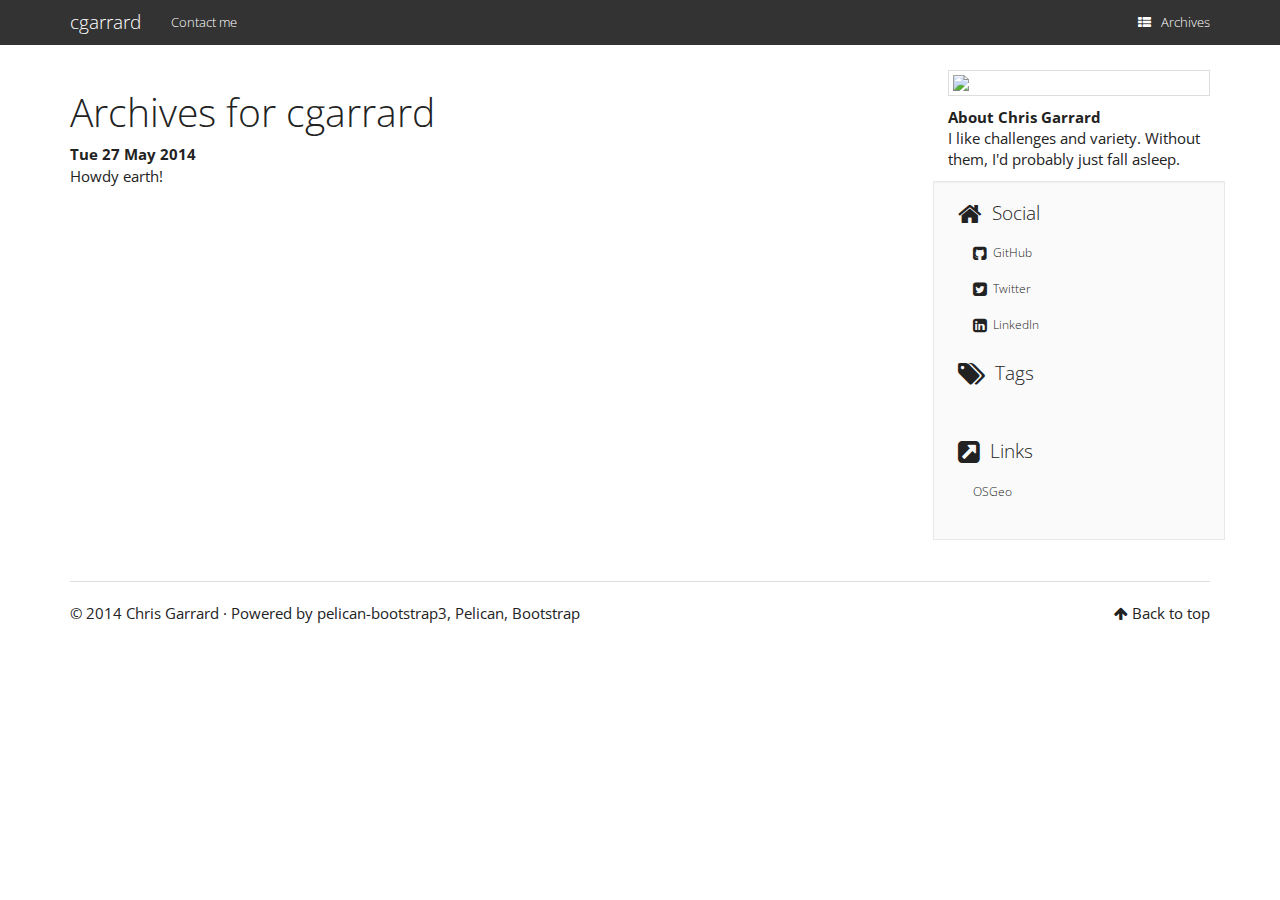
==== 2014/index.html @ 85fe24a0 "first commit" ====
<!DOCTYPE html>
<html xmlns="http://www.w3.org/1999/xhtml"
      xmlns:og="http://ogp.me/ns#"
      xmlns:fb="https://www.facebook.com/2008/fbml">
<head>
    <title>Archives - cgarrard</title>
    <!-- Using the latest rendering mode for IE -->
    <meta http-equiv="X-UA-Compatible" content="IE=edge">
    <meta charset="utf-8">
    <meta name="viewport" content="width=device-width, initial-scale=1.0">
    
    <link href="/images/favicon.ico" rel="icon">

    <!-- Open Graph tags -->
        <meta property="og:site_name" content="cgarrard" />
            <meta property="og:type" content="website"/>
            <meta property="og:title" content="cgarrard"/>
            <meta property="og:url" content=""/>
            <meta property="og:description" content="cgarrard"/>

    <!-- Bootstrap -->
        <link rel="stylesheet" href="/theme/css/bootstrap.yeti.min.css" type="text/css"/>
    <link href="/theme/css/font-awesome.min.css" rel="stylesheet">

    <link href="/theme/css/pygments/default.css" rel="stylesheet">
        <link href="/theme/css/typogrify.css" rel="stylesheet">
    <link rel="stylesheet" href="/theme/css/style.css" type="text/css"/>
        <link href="/static/custom.css" rel="stylesheet">


</head>
<body>

<div class="navbar navbar-default navbar-fixed-top" role="navigation">
    <div class="container">
        <div class="navbar-header">
            <button type="button" class="navbar-toggle" data-toggle="collapse" data-target=".navbar-ex1-collapse">
                <span class="sr-only">Toggle navigation</span>
                <span class="icon-bar"></span>
                <span class="icon-bar"></span>
                <span class="icon-bar"></span>
            </button>
            <a href="/" class="navbar-brand">
cgarrard            </a>
        </div>
        <div class="collapse navbar-collapse navbar-ex1-collapse">
            <ul class="nav navbar-nav">
                         <li><a href="/pages/contact-me.html">
                             Contact&nbsp;me
                          </a></li>
            </ul>
            <ul class="nav navbar-nav navbar-right">
                <li><a href="/archives.html"><i class="fa fa-th-list"></i><span class="icon-label">Archives</span></a></li>
            </ul>
        </div>
        <!-- /.navbar-collapse -->
    </div>
</div> <!-- /.navbar -->

<div class="container">
    <div class="row">
        <div class="col-sm-9">

    <section id="content">
        <h1>Archives for cgarrard</h1>

        <dl>
                <dt>Tue 27 May 2014</dt>
                <dd><a href='/2014/May/howdy-earth/'>Howdy&nbsp;earth!</a></dd>
        </dl>
    </section>
        </div>
        <div class="col-sm-3" id="aboutme">
    <p>
        <img width="100%" class="img-thumbnail" src="http://localhost:8000/images/garrard_small.jpg"/>
    </p>
<p>
    <strong>About Chris Garrard</strong><br/>
    I like challenges and variety. Without them, I'd probably just fall asleep.
</p>        </div>
        <div class="col-sm-3 well well-sm" id="sidebar">

<aside>
    <section>
        <ul class="list-group list-group-flush">
                <li class="list-group-item"><h4><i class="fa fa-home fa-lg"></i><span class="icon-label">Social</span></h4>
                  <ul class="list-group" id="social">
                    <li class="list-group-item"><a href="https://github.com/cgarrard"><i class="fa fa-github-square fa-lg"></i> GitHub</a></li>
                    <li class="list-group-item"><a href="http://twitter.com/cmgarrard"><i class="fa fa-twitter-square fa-lg"></i> Twitter</a></li>
                    <li class="list-group-item"><a href="www.linkedin.com/in/chrisgarrard/"><i class="fa fa-linkedin-square fa-lg"></i> LinkedIn</a></li>
                  </ul>
                </li>



                <li class="list-group-item"><a href="/"><h4><i class="fa fa-tags fa-lg"></i><span class="icon-label">Tags</span></h4></a>
                    <ul class="list-group list-inline tagcloud" id="tags">
                        <li class="list-group-item tag-4">
                            <a href="/tag//">
                                
                            </a>
                        </li>
                    </ul>
                </li>    
    <li class="list-group-item"><h4><i class="fa fa-external-link-square fa-lg"></i><span class="icon-label">Links</span></h4>
      <ul class="list-group" id="links">
        <li class="list-group-item">
            <a href="http://www.osgeo.org/" target="_blank">
                OSGeo
            </a>
        </li>
      </ul>
    </li>

        </ul>
    </section>

</aside>        </div>
    </div>
</div>
<footer>
   <div class="container">
      <hr>
      <div class="row">
         <div class="col-xs-10">&copy; 2014 Chris Garrard
            &middot; Powered by <a href="https://github.com/DandyDev/pelican-bootstrap3" target="_blank">pelican-bootstrap3</a>,
            <a href="http://docs.getpelican.com/" target="_blank">Pelican</a>,
            <a href="http://getbootstrap.com" target="_blank">Bootstrap</a>         </div>
         <div class="col-xs-2"><p class="pull-right"><i class="fa fa-arrow-up"></i> <a href="#">Back to top</a></p></div>
      </div>
   </div>
</footer>
<script src="/theme/js/jquery.min.js"></script>

<!-- Include all compiled plugins (below), or include individual files as needed -->
<script src="/theme/js/bootstrap.min.js"></script>

<!-- Enable responsive features in IE8 with Respond.js (https://github.com/scottjehl/Respond) -->
<script src="/theme/js/respond.min.js"></script>

    <!-- Disqus -->
    <script type="text/javascript">
        /* * * CONFIGURATION VARIABLES: EDIT BEFORE PASTING INTO YOUR WEBPAGE * * */
        var disqus_shortname = 'cgarrard'; // required: replace example with your forum shortname

        /* * * DON'T EDIT BELOW THIS LINE * * */
        (function () {
            var s = document.createElement('script');
            s.async = true;
            s.type = 'text/javascript';
            s.src = '//' + disqus_shortname + '.disqus.com/count.js';
            (document.getElementsByTagName('HEAD')[0] || document.getElementsByTagName('BODY')[0]).appendChild(s);
        }());
    </script>
    <!-- End Disqus Code -->
    <!-- Google Analytics Universal -->
    <script type="text/javascript">
        (function(i,s,o,g,r,a,m){i['GoogleAnalyticsObject']=r;i[r]=i[r]||function(){
        (i[r].q=i[r].q||[]).push(arguments)},i[r].l=1*new Date();a=s.createElement(o),
        m=s.getElementsByTagName(o)[0];a.async=1;a.src=g;m.parentNode.insertBefore(a,m)
        })(window,document,'script','//www.google-analytics.com/analytics.js','ga');

        ga('create', 'UA-51349186-1', '');
        ga('send', 'pageview');
    </script>
    <!-- End Google Analytics Universal Code -->
</body>
</html>
---- theme/css/pygments/default.css ----
.highlight pre .hll { background-color: #ffffcc }
.highlight pre, .highlighttable pre { background: #f8f8f8; }
.highlight pre .c { color: #408080; font-style: italic } /* Comment */
.highlight pre .err { border: 1px solid #FF0000 } /* Error */
.highlight pre .k { color: #008000; font-weight: bold } /* Keyword */
.highlight pre .o { color: #666666 } /* Operator */
.highlight pre .cm { color: #408080; font-style: italic } /* Comment.Multiline */
.highlight pre .cp { color: #BC7A00 } /* Comment.Preproc */
.highlight pre .c1 { color: #408080; font-style: italic } /* Comment.Single */
.highlight pre .cs { color: #408080; font-style: italic } /* Comment.Special */
.highlight pre .gd { color: #A00000 } /* Generic.Deleted */
.highlight pre .ge { font-style: italic } /* Generic.Emph */
.highlight pre .gr { color: #FF0000 } /* Generic.Error */
.highlight pre .gh { color: #000080; font-weight: bold } /* Generic.Heading */
.highlight pre .gi { color: #00A000 } /* Generic.Inserted */
.highlight pre .go { color: #888888 } /* Generic.Output */
.highlight pre .gp { color: #000080; font-weight: bold } /* Generic.Prompt */
.highlight pre .gs { font-weight: bold } /* Generic.Strong */
.highlight pre .gu { color: #800080; font-weight: bold } /* Generic.Subheading */
.highlight pre .gt { color: #0044DD } /* Generic.Traceback */
.highlight pre .kc { color: #008000; font-weight: bold } /* Keyword.Constant */
.highlight pre .kd { color: #008000; font-weight: bold } /* Keyword.Declaration */
.highlight pre .kn { color: #008000; font-weight: bold } /* Keyword.Namespace */
.highlight pre .kp { color: #008000 } /* Keyword.Pseudo */
.highlight pre .kr { color: #008000; font-weight: bold } /* Keyword.Reserved */
.highlight pre .kt { color: #B00040 } /* Keyword.Type */
.highlight pre .m { color: #666666 } /* Literal.Number */
.highlight pre .s { color: #BA2121 } /* Literal.String */
.highlight pre .na { color: #7D9029 } /* Name.Attribute */
.highlight pre .nb { color: #008000 } /* Name.Builtin */
.highlight pre .nc { color: #0000FF; font-weight: bold } /* Name.Class */
.highlight pre .no { color: #880000 } /* Name.Constant */
.highlight pre .nd { color: #AA22FF } /* Name.Decorator */
.highlight pre .ni { color: #999999; font-weight: bold } /* Name.Entity */
.highlight pre .ne { color: #D2413A; font-weight: bold } /* Name.Exception */
.highlight pre .nf { color: #0000FF } /* Name.Function */
.highlight pre .nl { color: #A0A000 } /* Name.Label */
.highlight pre .nn { color: #0000FF; font-weight: bold } /* Name.Namespace */
.highlight pre .nt { color: #008000; font-weight: bold } /* Name.Tag */
.highlight pre .nv { color: #19177C } /* Name.Variable */
.highlight pre .ow { color: #AA22FF; font-weight: bold } /* Operator.Word */
.highlight pre .w { color: #bbbbbb } /* Text.Whitespace */
.highlight pre .mf { color: #666666 } /* Literal.Number.Float */
.highlight pre .mh { color: #666666 } /* Literal.Number.Hex */
.highlight pre .mi { color: #666666 } /* Literal.Number.Integer */
.highlight pre .mo { color: #666666 } /* Literal.Number.Oct */
.highlight pre .sb { color: #BA2121 } /* Literal.String.Backtick */
.highlight pre .sc { color: #BA2121 } /* Literal.String.Char */
.highlight pre .sd { color: #BA2121; font-style: italic } /* Literal.String.Doc */
.highlight pre .s2 { color: #BA2121 } /* Literal.String.Double */
.highlight pre .se { color: #BB6622; font-weight: bold } /* Literal.String.Escape */
.highlight pre .sh { color: #BA2121 } /* Literal.String.Heredoc */
.highlight pre .si { color: #BB6688; font-weight: bold } /* Literal.String.Interpol */
.highlight pre .sx { color: #008000 } /* Literal.String.Other */
.highlight pre .sr { color: #BB6688 } /* Literal.String.Regex */
.highlight pre .s1 { color: #BA2121 } /* Literal.String.Single */
.highlight pre .ss { color: #19177C } /* Literal.String.Symbol */
.highlight pre .bp { color: #008000 } /* Name.Builtin.Pseudo */
.highlight pre .vc { color: #19177C } /* Name.Variable.Class */
.highlight pre .vg { color: #19177C } /* Name.Variable.Global */
.highlight pre .vi { color: #19177C } /* Name.Variable.Instance */
.highlight pre .il { color: #666666 } /* Literal.Number.Integer.Long */
---- theme/css/typogrify.css ----
.caps {font-size:.92em;}
.amp {color:#666; font-size:1.05em;font-family:"Warnock Pro", "Goudy Old Style","Palatino","Book Antiqua",serif; font-style:italic;}    
.dquo {margin-left:-.38em;}
---- theme/css/style.css ----
body {
    padding-top: 70px;
}

#sidebar .list-group, #sidebar .list-group-item {
    background-color: transparent;
}

/* for list-groups nested within a list-group-item, reset the bottom margin */
.list-group-item > .list-group {
    margin-bottom: 0px;
}

/* for list-group-items nested within a list-group-item, reset the bottom
   padding of the last item, b/c the containing item has paddimg already 
 */
.list-group-item .list-group-item:last-child {
    padding-bottom: 0px;
}

.list-group-item {
    border: none;
}

.tag-0 {
    font-size: 16pt;
}

.tag-1 {
    font-size: 13pt;
}

.tag-2 {
    font-size: 10pt;
}

.tag-3 {
    font-size: 8pt;
}

.tag-4 {
    font-size: 6pt;
}

#sidebar {
    padding-top: 0px;
    -ms-word-break: break-all;
    word-break: break-all;
    word-break: break-word;
    -webkit-hyphens: auto;
    -moz-hyphens: auto;
    -ms-hyphens: auto;
    hyphens: auto;
}

#sidebar a {
    color: inherit;
}

.icon-label {
    margin-left: 10px;
}

/* Example for how to control spacing between icon and label in specific
   lists in the sidebar. To change, override in your CUSTOM_CSS           */
#sidebar #social i {
    margin-right: 3px;
}

a, a:hover {
    color: inherit;
}

.entry-content a {
    text-decoration: none;
    border-bottom: 1px dotted;
}

.entry-content a:hover {
    text-decoration: none;
    border-bottom: 1px solid;
}

.entry-content img {
    max-width: 100%;
    height: auto;
}

.entry-content figcaption, .caption {
    font-size: small;
    margin-bottom: 2px;
}

.floatright, .align-right {
    float: right;
}

.floatleft, .align-left {
    float: left;
}

.floatcenter, .align-center {
    display: block;
    margin-left: auto;
    margin-right: auto;
}

figure.floatright, .align-right {
    margin-left: 4px;
}

figure.floatleft, .align-left {
    margin-right: 4px;
}

figure.floatcenter, .align-center {
    margin-bottom: 11px;
}

.highlighttable pre {
    /* Removes bootstrap default margin-bottom */
    margin-bottom: 0px;
}

.highlighttable {
    /* Adds them margin-bottom to highlightable instead of <pre> */
    margin-bottom: 11px;
}

.highlighttable {
    width: 100%;
}

#categories ul, #tags ul {
    list-style: none;
    padding: 0;
    margin-left: 0;
}

.docutils.footnote td.label {
    display: table-cell;
    font-size: inherit;
    font-weight: inherit;
    line-height: inherit;
    color: inherit;
    text-align: inherit;
    white-space: inherit;
    border-radius: inherit;
}

.categories-timestamp {
    color: #AAAAAA;
    font-size: 0.9em;
    margin-right: 10px;
}

.tagcloud li {
    padding: 0px;
}
---- static/custom.css ----
article .well {
    padding: 0;
    background-color: inherit;
    border: none;
    -webkit-box-shadow: none;
    -box-shadow: none;
    font-size: 12px;
}

/*article .well footer .label {
    display: none;
}
*/
/*article .well footer a {
    float: right;
}*/

/*article .well footer .published {
    padding-right: 20px;
}
*/
/*article .well footer .published i {
    display: none;
}*/

.post-info .label, .post-info i {
    display: none;
}

.post-info .published {
    padding-right: 20px;
}

.page-header {
    margin-bottom: 0;
}

/*a:hover {
    color: #336600;
    text-decoration: none;
}*/
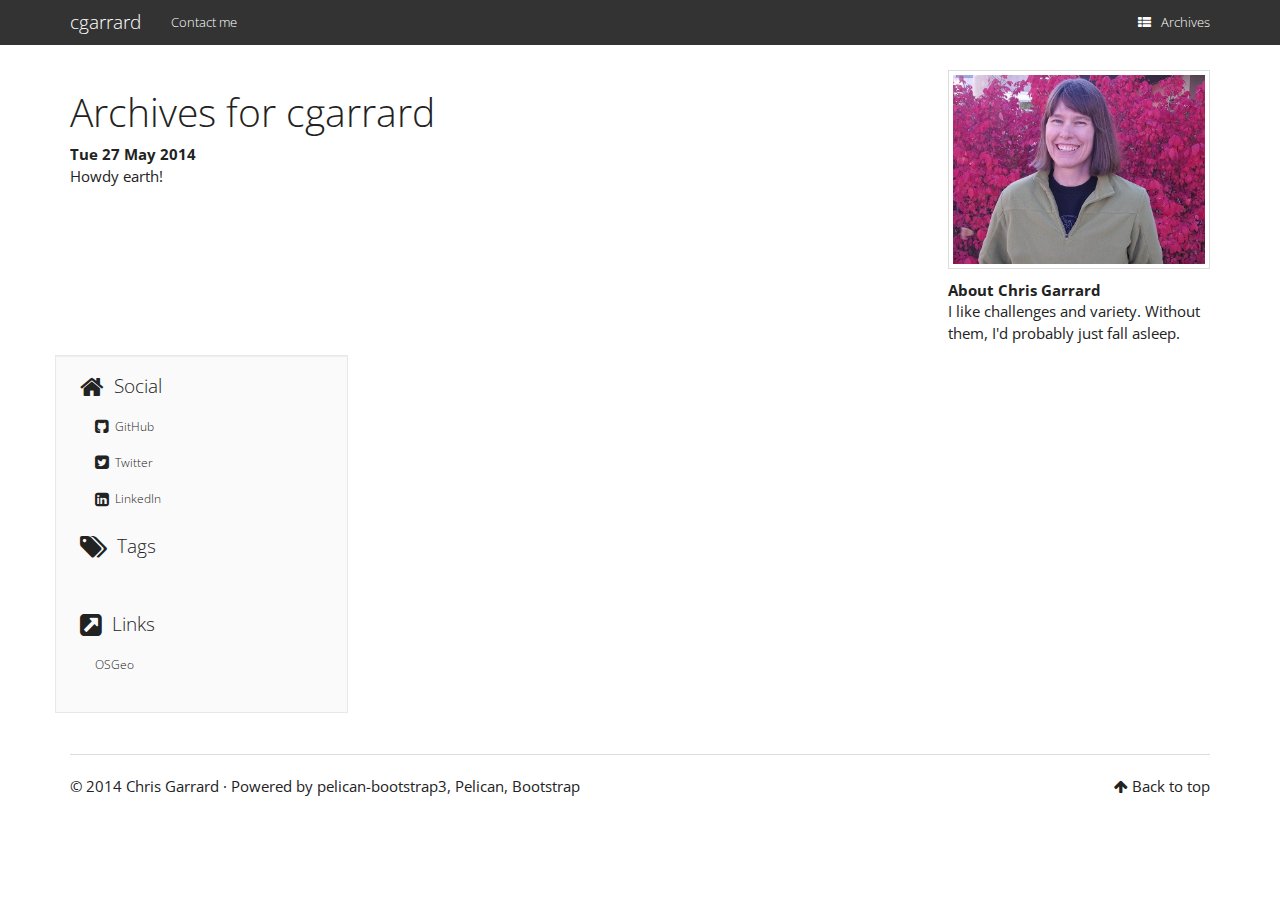
==== commit 9a8c5fac: "fix photo url" ====
--- a/2014/index.html
+++ b/2014/index.html
@@ -72,7 +72,7 @@
         </div>
         <div class="col-sm-3" id="aboutme">
     <p>
-        <img width="100%" class="img-thumbnail" src="http://localhost:8000/images/garrard_small.jpg"/>
+        <img width="100%" class="img-thumbnail" src="/images/garrard_small.jpg"/>
     </p>
 <p>
     <strong>About Chris Garrard</strong><br/>
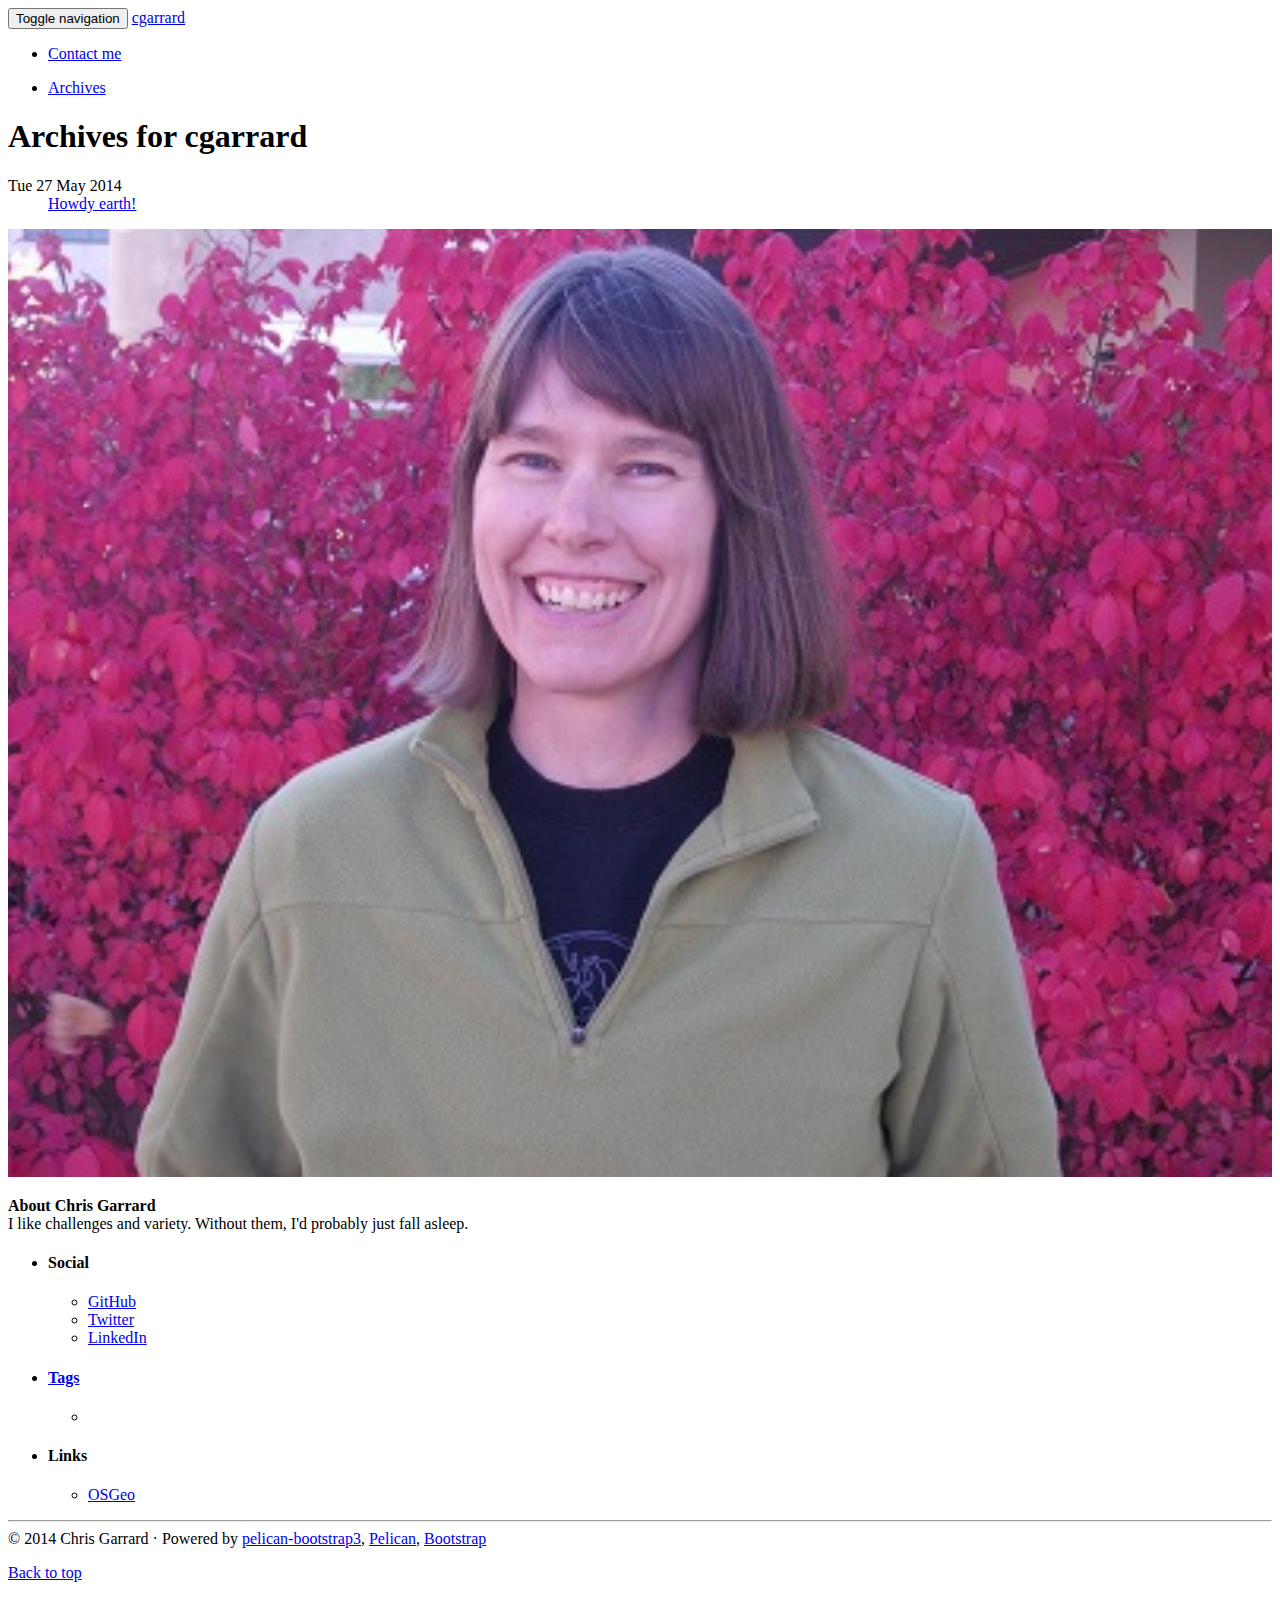
==== commit 443561ca: "fix disqus" ====
--- a/2014/index.html
+++ b/2014/index.html
@@ -9,23 +9,23 @@
     <meta charset="utf-8">
     <meta name="viewport" content="width=device-width, initial-scale=1.0">
     
-    <link href="/images/favicon.ico" rel="icon">
+    <link href="http://www.cgarrard.com/images/favicon.ico" rel="icon">
 
     <!-- Open Graph tags -->
         <meta property="og:site_name" content="cgarrard" />
             <meta property="og:type" content="website"/>
             <meta property="og:title" content="cgarrard"/>
-            <meta property="og:url" content=""/>
+            <meta property="og:url" content="http://www.cgarrard.com"/>
             <meta property="og:description" content="cgarrard"/>
 
     <!-- Bootstrap -->
-        <link rel="stylesheet" href="/theme/css/bootstrap.yeti.min.css" type="text/css"/>
-    <link href="/theme/css/font-awesome.min.css" rel="stylesheet">
+        <link rel="stylesheet" href="http://www.cgarrard.com/theme/css/bootstrap.yeti.min.css" type="text/css"/>
+    <link href="http://www.cgarrard.com/theme/css/font-awesome.min.css" rel="stylesheet">
 
-    <link href="/theme/css/pygments/default.css" rel="stylesheet">
-        <link href="/theme/css/typogrify.css" rel="stylesheet">
-    <link rel="stylesheet" href="/theme/css/style.css" type="text/css"/>
-        <link href="/static/custom.css" rel="stylesheet">
+    <link href="http://www.cgarrard.com/theme/css/pygments/default.css" rel="stylesheet">
+        <link href="http://www.cgarrard.com/theme/css/typogrify.css" rel="stylesheet">
+    <link rel="stylesheet" href="http://www.cgarrard.com/theme/css/style.css" type="text/css"/>
+        <link href="http://www.cgarrard.com/static/custom.css" rel="stylesheet">
 
 
 </head>
@@ -40,17 +40,17 @@
                 <span class="icon-bar"></span>
                 <span class="icon-bar"></span>
             </button>
-            <a href="/" class="navbar-brand">
+            <a href="http://www.cgarrard.com/" class="navbar-brand">
 cgarrard            </a>
         </div>
         <div class="collapse navbar-collapse navbar-ex1-collapse">
             <ul class="nav navbar-nav">
-                         <li><a href="/pages/contact-me.html">
+                         <li><a href="http://www.cgarrard.com/pages/contact-me.html">
                              Contact&nbsp;me
                           </a></li>
             </ul>
             <ul class="nav navbar-nav navbar-right">
-                <li><a href="/archives.html"><i class="fa fa-th-list"></i><span class="icon-label">Archives</span></a></li>
+                <li><a href="http://www.cgarrard.com/archives.html"><i class="fa fa-th-list"></i><span class="icon-label">Archives</span></a></li>
             </ul>
         </div>
         <!-- /.navbar-collapse -->
@@ -66,7 +66,7 @@
 
         <dl>
                 <dt>Tue 27 May 2014</dt>
-                <dd><a href='/2014/May/howdy-earth/'>Howdy&nbsp;earth!</a></dd>
+                <dd><a href='http://www.cgarrard.com/2014/May/howdy-earth/'>Howdy&nbsp;earth!</a></dd>
         </dl>
     </section>
         </div>
@@ -87,16 +87,16 @@
                   <ul class="list-group" id="social">
                     <li class="list-group-item"><a href="https://github.com/cgarrard"><i class="fa fa-github-square fa-lg"></i> GitHub</a></li>
                     <li class="list-group-item"><a href="http://twitter.com/cmgarrard"><i class="fa fa-twitter-square fa-lg"></i> Twitter</a></li>
-                    <li class="list-group-item"><a href="www.linkedin.com/in/chrisgarrard/"><i class="fa fa-linkedin-square fa-lg"></i> LinkedIn</a></li>
+                    <li class="list-group-item"><a href="http://www.linkedin.com/in/chrisgarrard/"><i class="fa fa-linkedin-square fa-lg"></i> LinkedIn</a></li>
                   </ul>
                 </li>
 
 
 
-                <li class="list-group-item"><a href="/"><h4><i class="fa fa-tags fa-lg"></i><span class="icon-label">Tags</span></h4></a>
+                <li class="list-group-item"><a href="http://www.cgarrard.com/"><h4><i class="fa fa-tags fa-lg"></i><span class="icon-label">Tags</span></h4></a>
                     <ul class="list-group list-inline tagcloud" id="tags">
                         <li class="list-group-item tag-4">
-                            <a href="/tag//">
+                            <a href="http://www.cgarrard.com/tag//">
                                 
                             </a>
                         </li>
@@ -130,13 +130,13 @@
       </div>
    </div>
 </footer>
-<script src="/theme/js/jquery.min.js"></script>
+<script src="http://www.cgarrard.com/theme/js/jquery.min.js"></script>
 
 <!-- Include all compiled plugins (below), or include individual files as needed -->
-<script src="/theme/js/bootstrap.min.js"></script>
+<script src="http://www.cgarrard.com/theme/js/bootstrap.min.js"></script>
 
 <!-- Enable responsive features in IE8 with Respond.js (https://github.com/scottjehl/Respond) -->
-<script src="/theme/js/respond.min.js"></script>
+<script src="http://www.cgarrard.com/theme/js/respond.min.js"></script>
 
     <!-- Disqus -->
     <script type="text/javascript">
@@ -160,7 +160,7 @@
         m=s.getElementsByTagName(o)[0];a.async=1;a.src=g;m.parentNode.insertBefore(a,m)
         })(window,document,'script','//www.google-analytics.com/analytics.js','ga');
 
-        ga('create', 'UA-51349186-1', '');
+        ga('create', 'UA-51349186-1', 'cgarrard.com');
         ga('send', 'pageview');
     </script>
     <!-- End Google Analytics Universal Code -->
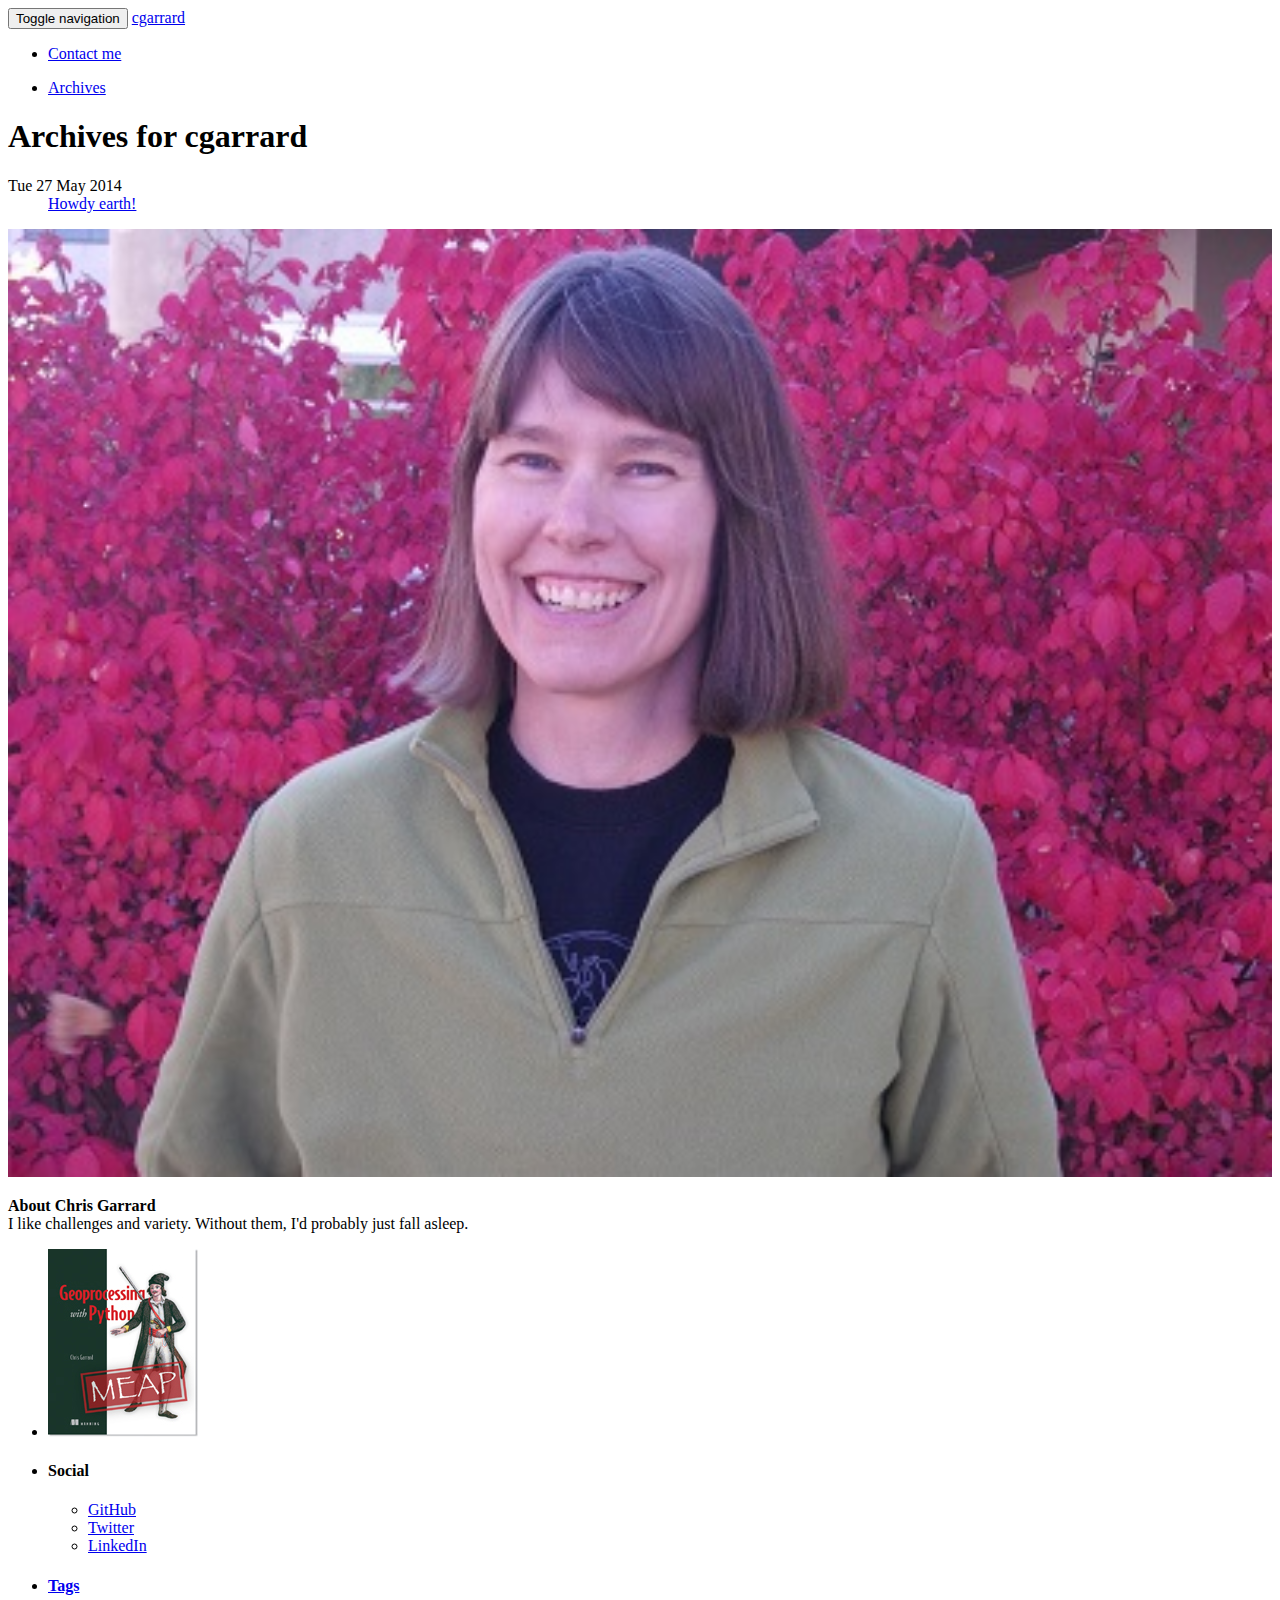
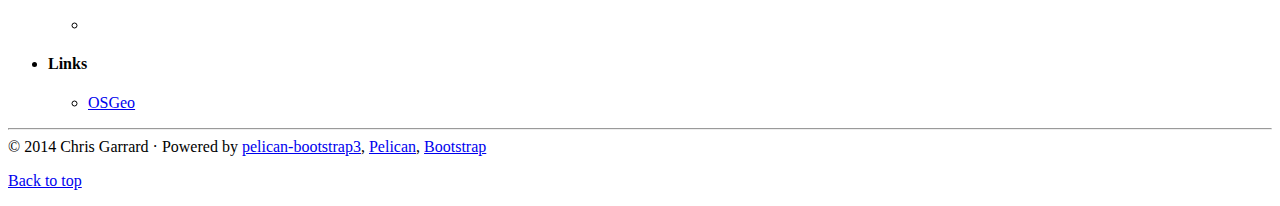
==== commit 23f40771: "add book link" ====
--- a/2014/index.html
+++ b/2014/index.html
@@ -82,7 +82,15 @@
 
 <aside>
     <section>
-        <ul class="list-group list-group-flush">
+    <li class="list-group-item">
+      <ul class="list-group" id="links">
+        <li class="list-group-item">
+            <a href="http://manning.com/garrard/?a_aid=geopy&a_bid=c3bae5be" target="_blank">
+                <img src="/images/garrard_cover150.jpg">
+            </a>
+        </li>
+      </ul>
+    </li>        <ul class="list-group list-group-flush">
                 <li class="list-group-item"><h4><i class="fa fa-home fa-lg"></i><span class="icon-label">Social</span></h4>
                   <ul class="list-group" id="social">
                     <li class="list-group-item"><a href="https://github.com/cgarrard"><i class="fa fa-github-square fa-lg"></i> GitHub</a></li>
@@ -101,7 +109,7 @@
                             </a>
                         </li>
                     </ul>
-                </li>    
+                </li>
     <li class="list-group-item"><h4><i class="fa fa-external-link-square fa-lg"></i><span class="icon-label">Links</span></h4>
       <ul class="list-group" id="links">
         <li class="list-group-item">
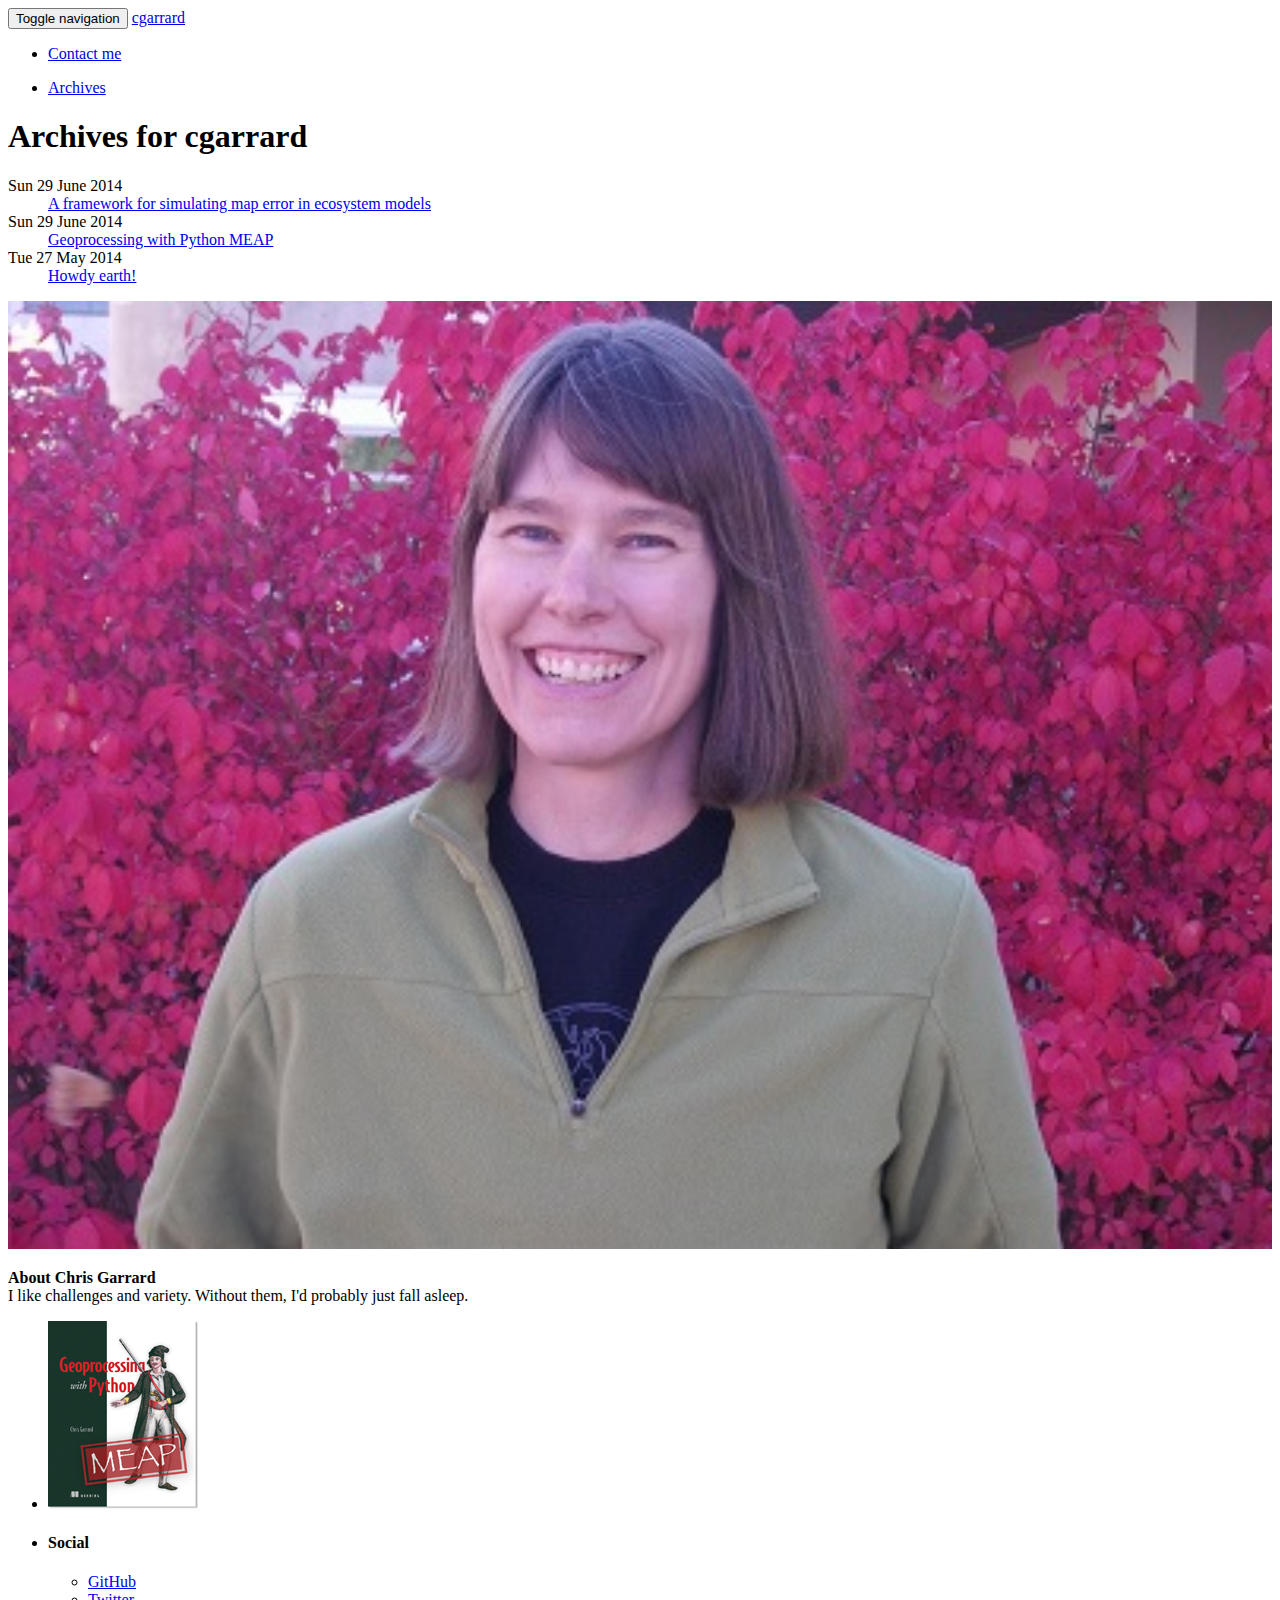
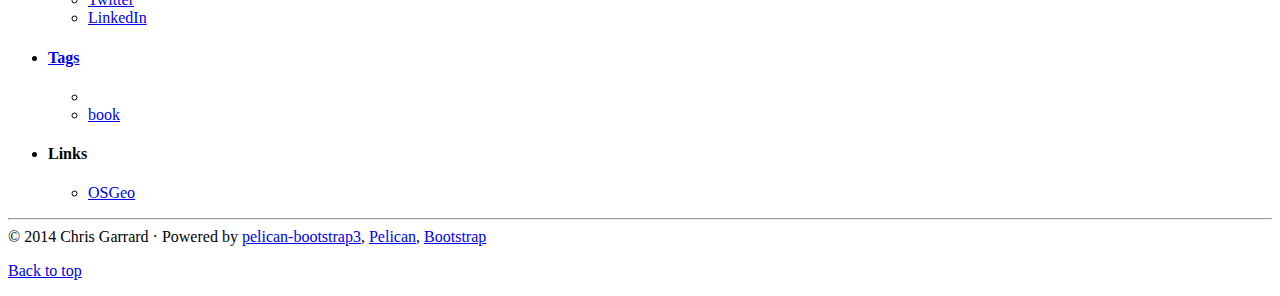
==== commit 348363d8: "meap & rse" ====
--- a/2014/index.html
+++ b/2014/index.html
@@ -65,6 +65,10 @@
         <h1>Archives for cgarrard</h1>
 
         <dl>
+                <dt>Sun 29 June 2014</dt>
+                <dd><a href='http://www.cgarrard.com/2014/Jun/a-framework-for-simulating-map-error-in-ecosystem-models/'>A framework for simulating map error in ecosystem&nbsp;models</a></dd>
+                <dt>Sun 29 June 2014</dt>
+                <dd><a href='http://www.cgarrard.com/2014/Jun/geoprocessing-with-python-meap/'>Geoprocessing with Python <span class="caps">MEAP</span></a></dd>
                 <dt>Tue 27 May 2014</dt>
                 <dd><a href='http://www.cgarrard.com/2014/May/howdy-earth/'>Howdy&nbsp;earth!</a></dd>
         </dl>
@@ -103,9 +107,14 @@
 
                 <li class="list-group-item"><a href="http://www.cgarrard.com/"><h4><i class="fa fa-tags fa-lg"></i><span class="icon-label">Tags</span></h4></a>
                     <ul class="list-group list-inline tagcloud" id="tags">
-                        <li class="list-group-item tag-4">
+                        <li class="list-group-item tag-1">
                             <a href="http://www.cgarrard.com/tag//">
                                 
+                            </a>
+                        </li>
+                        <li class="list-group-item tag-4">
+                            <a href="http://www.cgarrard.com/tag/book/">
+                                book
                             </a>
                         </li>
                     </ul>
